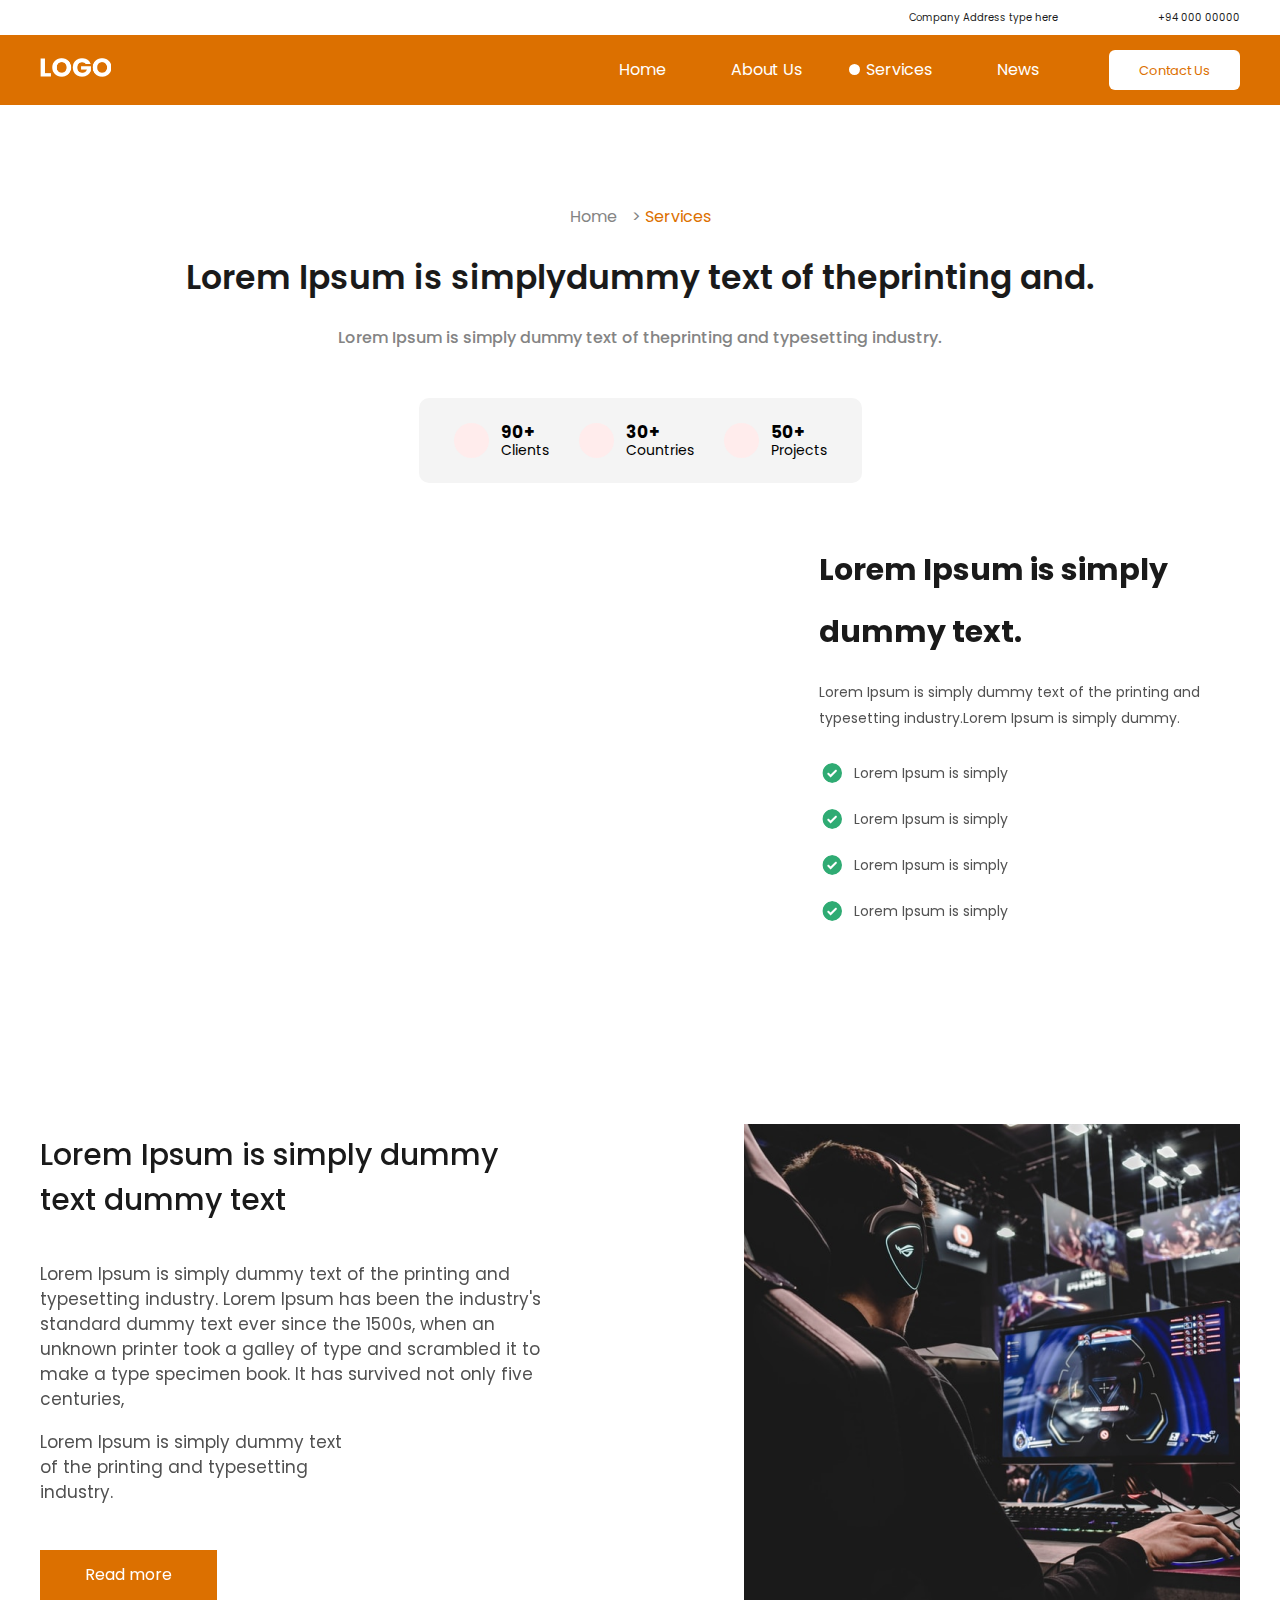
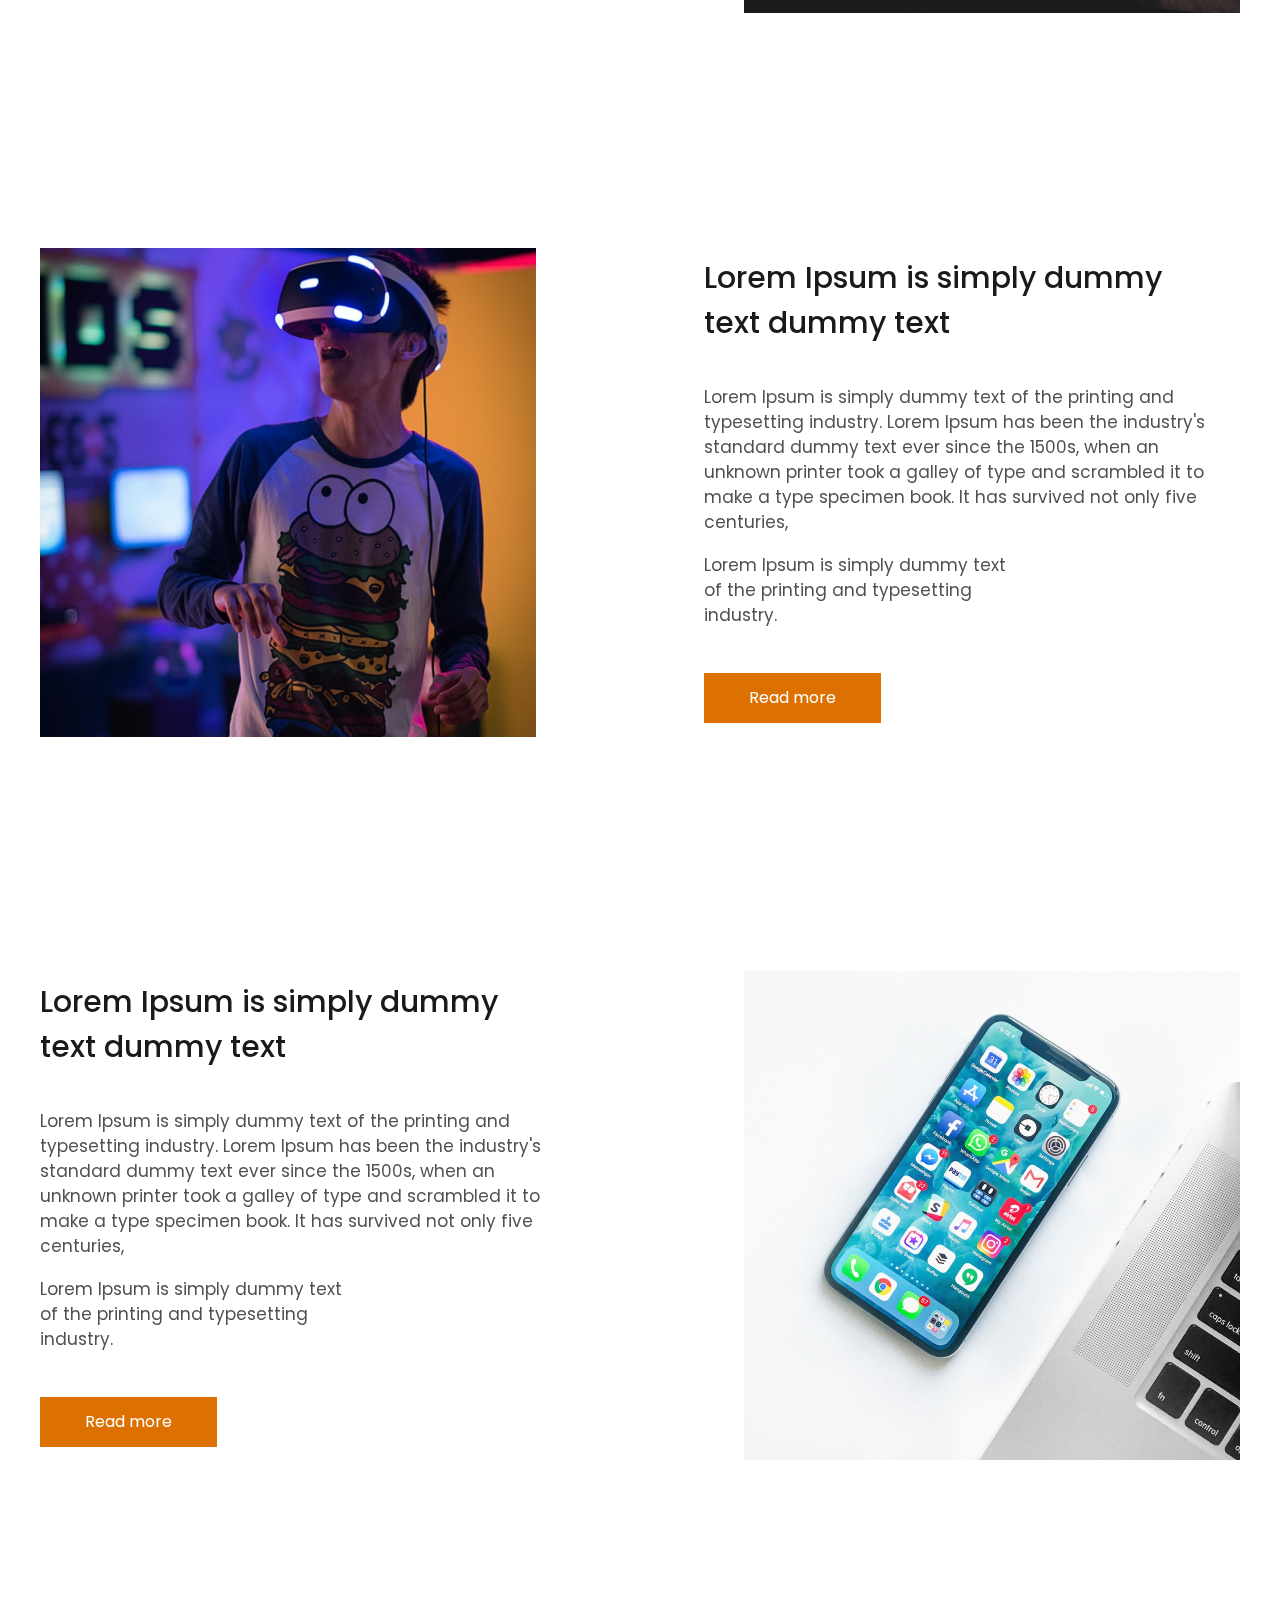
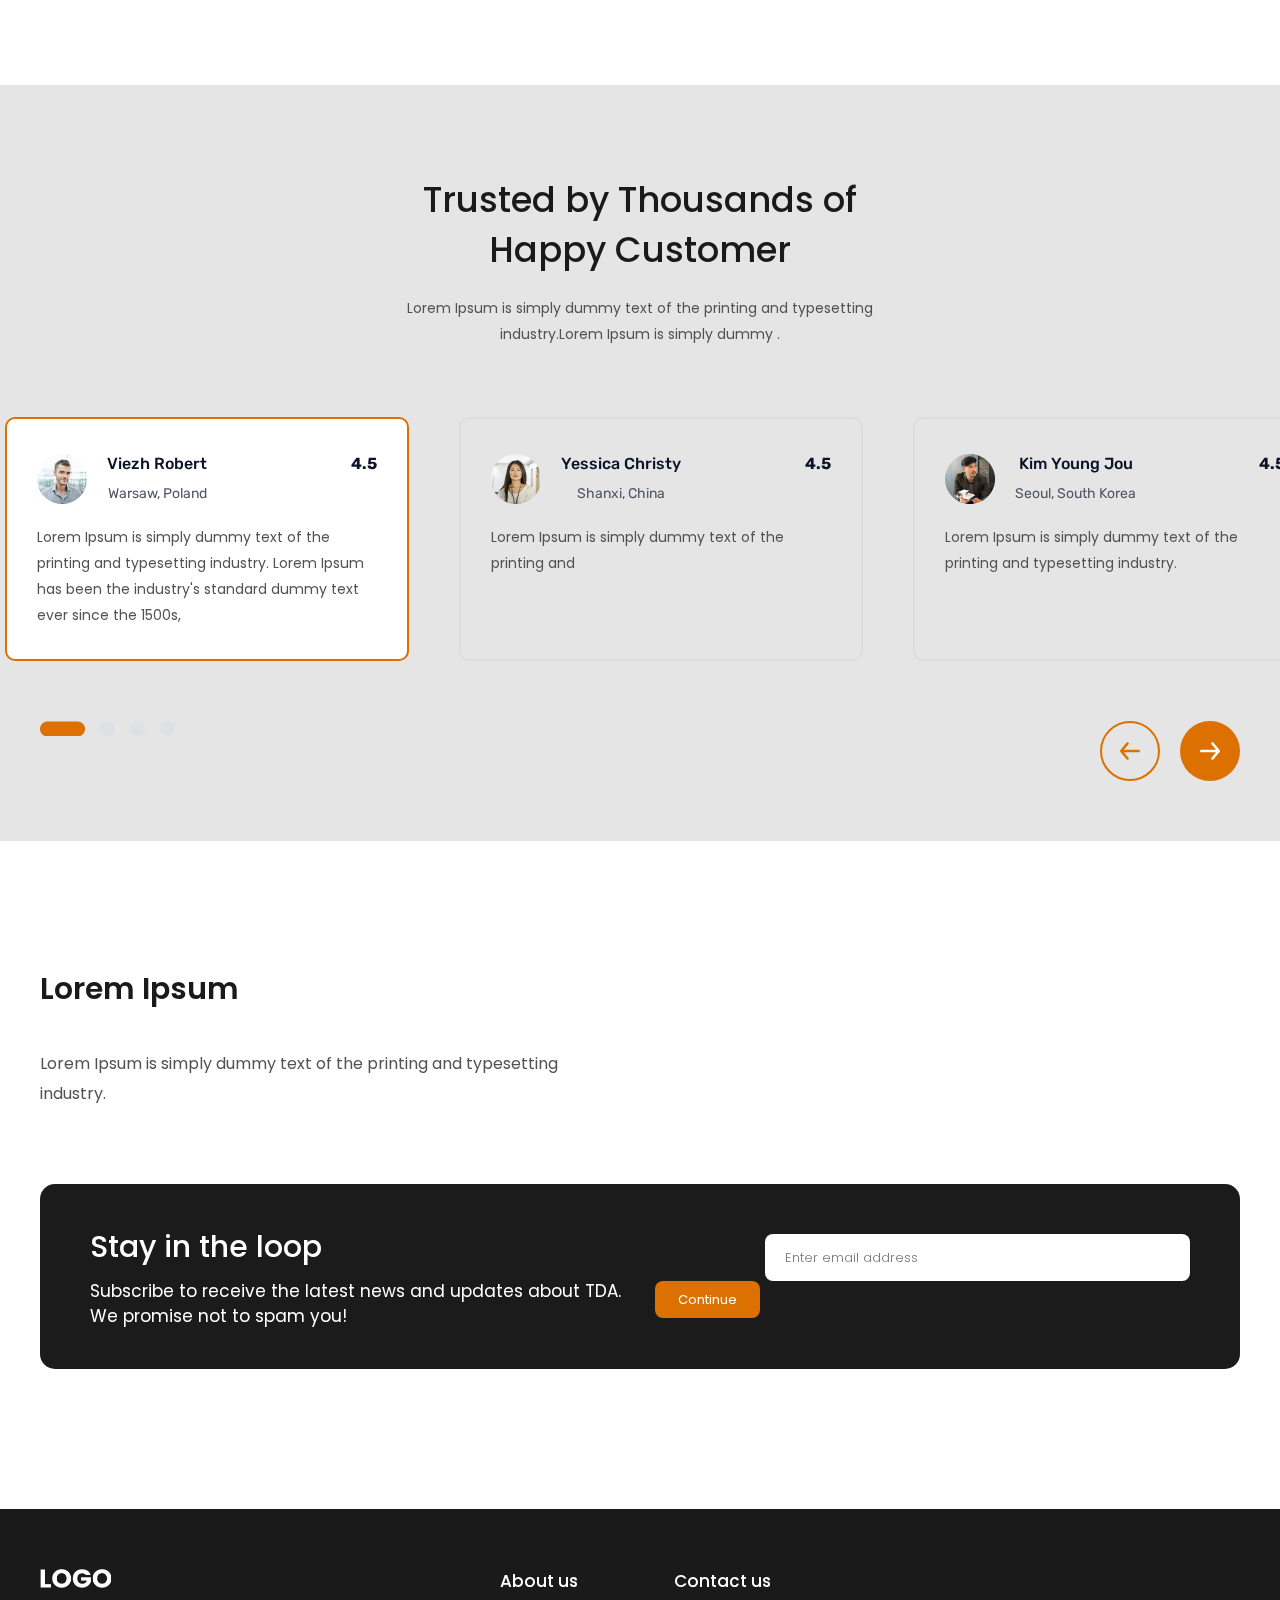
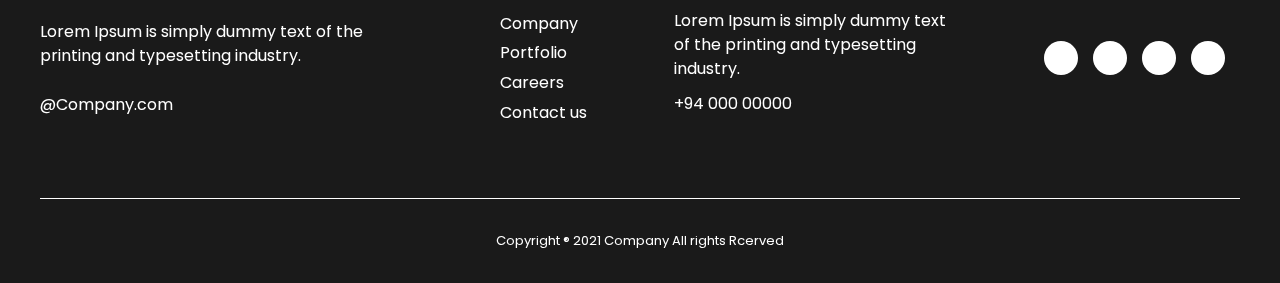
==== index.html @ 5f53004a "changes" ====
<!doctype html>
<html lang="en">
    <head>
        <meta charset="UTF-8">
        <meta name="viewport"
              content="width=device-width, user-scalable=no, initial-scale=1.0, maximum-scale=1.0, minimum-scale=1.0">
        <meta http-equiv="X-UA-Compatible" content="ie=edge">
        <title>DigitalAgency</title>
        <link rel="preconnect" href="https://fonts.googleapis.com">
        <link rel="preconnect" href="https://fonts.gstatic.com" crossorigin>
        <link href="https://fonts.googleapis.com/css2?family=Poppins:wght@300;400;500;600;700&family=Rubik:wght@300;400;500;700&display=swap" rel="stylesheet">
        <link rel="stylesheet" href="./styles/index.css">
        <link rel="stylesheet" href="https://use.fontawesome.com/releases/v5.15.4/css/all.css" integrity="sha384-DyZ88mC6Up2uqS4h/KRgHuoeGwBcD4Ng9SiP4dIRy0EXTlnuz47vAwmeGwVChigm" crossorigin="anonymous">
    </head>
    <body>
        <header>
            <div class="container contact">
                <div class="address">
                    <i class="fas fa-map-marker-alt"></i>

                    <span>
                        Company Address type here
                    </span>
                </div>

                <div class="phone">
                    <i class="fas fa-phone-alt"></i>

                    <a href="tel:+94 000 00000">+94 000 00000</a>
                </div>
            </div>

            <div class="wrapper-header">
                <div class="container">
                    <div class="main-header flex-sb">
                        <a href="index.html">
                            <img src="./images/logo.png" alt="logo">
                        </a>

                        <div class="header-right">
                            <nav>
                                <a href="#">
                                    <span>Home</span>
                                </a>

                                <a href="#">
                                    <span>About Us</span>
                                </a>

                                <a href="index.html">
                                    <span class="active">Services</span>
                                </a>

                                <a href="#">
                                    <span>News</span>
                                </a>
                            </nav>

                            <div class="contact-us">
                                <a href="contact-us.html">
                                    <span>Contact Us</span>
                                </a>
                            </div>

                            <div class="burger-menu">

                            </div>
                        </div>
                    </div>
                </div>
            </div>
        </header>

        <main>
            <div class="banner">
                <div class="breadcrumbs">
                    <a href="#">
                        <span>Home</span>
                    </a>
                    
                    <a class="active-breadcrumb" href="./index.html">
                        <span>Services</span>
                    </a>
                </div>
                
                
                <h1 class="services-banner-text">
                    <span>Lorem Ipsum is simply</span>
                    <span>dummy text of the</span>
                    <span>printing and.</span>
                </h1>
                
                
                <p class="services-banner-text">
                    <span>Lorem Ipsum is simply dummy text of the</span>
                    <span>printing and typesetting industry.</span>
                </p>
                
                <div class="banner-bottom">
                    <div class="banner-bottom-section">
                        <div class="banner-circle">
                            <i class="fas fa-user"></i>
                        </div>
                        
                        <div class="bottom-banner-text">
                            <strong>90+</strong>
                            
                            <span>Clients</span>
                        </div>
                    </div>
                    
                    <div class="banner-line">
                    
                    </div>
                    
                    <div class="banner-bottom-section">
                        <div class="banner-circle">
                            <i class="fas fa-map-marker-alt"></i>
                        </div>
        
                        <div class="bottom-banner-text">
                            <strong>30+</strong>
            
                            <span>Countries</span>
                        </div>
                    </div>
    
                    <div class="banner-line">
    
                    </div>
                    
                    <div class="banner-bottom-section">
                        <div class="banner-circle">
                            <i class="fas fa-server"></i>
                        </div>
        
                        <div class="bottom-banner-text">
                            <strong>50+</strong>
            
                            <span>Projects</span>
                        </div>
                    </div>
                </div>
            </div>

            <div class="container video-section flex-center">
                <div>
                    <iframe width="669" height="354" src="https://www.youtube.com/embed/3oaVsvqNaq0"
                            title="YouTube video player" frameborder="0"
                            allow="accelerometer; autoplay; clipboard-write; encrypted-media; gyroscope; picture-in-picture"
                            allowfullscreen>
                    </iframe>
                </div>

                <div class="video-section-text">
                    <h2 class="video-section-header flex-column">
                        <span>Lorem Ipsum is simply</span>
                        <span>dummy text.</span>
                    </h2>

                    <p class="flex-column">
                        <span>Lorem Ipsum is simply dummy text of the printing and</span>
                        <span>typesetting industry.Lorem Ipsum is simply dummy.</span>
                    </p>

                    <ul>
                        <li>Lorem Ipsum is simply</li>
                        <li>Lorem Ipsum is simply</li>
                        <li>Lorem Ipsum is simply</li>
                        <li>Lorem Ipsum is simply</li>
                    </ul>
                </div>
            </div>

            <div class="container articles">
                <div class="gaming-article">
                    <div class="article-text">
                        <h2>Lorem Ipsum is simply dummy text dummy text </h2>

                        <p>
                            Lorem Ipsum is simply dummy text of the printing and typesetting industry. Lorem Ipsum has been
                            the industry's standard dummy text ever since the 1500s, when an unknown printer took a galley
                            of type and scrambled it to make a type specimen book. It has survived not only five centuries,
                        </p>

                        <div class="bottom-article-text">
                            Lorem Ipsum is simply dummy text of the printing and typesetting industry.
                        </div>


                        <div class="flex-center read-more-button">
                            <a href="#">
                                <span>Read more</span>
                            </a>
                        </div>
                    </div>

                    <div class="article-image">
                        <img src="./images/gaming-image.png" alt="gaming-image">
                    </div>
                </div>

                <div class="vr-article">
                    <div class="article-image">
                        <img src="./images/vr-image.png" alt="vr-image">
                    </div>

                    <div class="article-text">
                        <h2>Lorem Ipsum is simply dummy text dummy text </h2>

                        <p>
                            Lorem Ipsum is simply dummy text of the printing and typesetting industry. Lorem Ipsum has been
                            the industry's standard dummy text ever since the 1500s, when an unknown printer took a galley
                            of type and scrambled it to make a type specimen book. It has survived not only five centuries,
                        </p>

                        <div class="bottom-article-text">
                            Lorem Ipsum is simply dummy text of the printing and typesetting industry.
                        </div>

                        <div class="flex-center read-more-button">
                            <a href="#">
                                <span>Read more</span>
                            </a>
                        </div>
                    </div>
                </div>

                <div class="iphone-article">
                    <div class="article-text">
                        <h2>Lorem Ipsum is simply dummy text dummy text </h2>

                        <p>
                            Lorem Ipsum is simply dummy text of the printing and typesetting industry. Lorem Ipsum has been
                            the industry's standard dummy text ever since the 1500s, when an unknown printer took a galley
                            of type and scrambled it to make a type specimen book. It has survived not only five centuries,
                        </p>

                        <div class="bottom-article-text">
                            Lorem Ipsum is simply dummy text of the printing and typesetting industry.
                        </div>

                        <div class="flex-center read-more-button">
                            <a href="#">
                                <span>Read more</span>
                            </a>
                        </div>
                    </div>

                    <div class="article-image">
                        <img src="./images/iphone-image.png" alt="iphone-image">
                    </div>
                </div>
            </div>

            <div class="wrapper-trusted">
                <div class="container trusted">
                    <div class="trusted-text">
                        <h2>Trusted by Thousands of Happy Customer</h2>

                        <p>
                            Lorem Ipsum is simply dummy text of the printing and typesetting industry.Lorem Ipsum is simply
                            dummy .
                        </p>
                    </div>

                    <div class="trusted-slider">
                        <div class="slider-element active-slider">
                            <div class="slider-element-top">
                                <div class="slider-element-header flex-sb">
                                    <img src="./images/viezh-robert.png" alt="viezh-robert">

                                    <div class="slider-element-header-text">
                                        <strong>Viezh Robert</strong>

                                        <span>Warsaw, Poland</span>
                                    </div>
                                </div>

                                <div class="slider-stars">
                                    <strong>4.5</strong>

                                    <i class="fas fa-star"></i>
                                </div>
                            </div>

                            <p>
                                Lorem Ipsum is simply dummy text of the printing and typesetting industry. Lorem Ipsum
                                has been the industry's standard dummy text ever since the 1500s,
                            </p>
                        </div>

                        <div class="slider-element">
                            <div class="slider-element-top">
                                <div class="slider-element-header flex-sb">
                                    <img src="./images/yessica-christy.png" alt="yessica-christy">

                                    <div class="slider-element-header-text">
                                        <strong>Yessica Christy</strong>

                                        <span>Shanxi, China</span>
                                    </div>
                                </div>

                                <div class="slider-stars">
                                    <strong>4.5</strong>

                                    <i class="fas fa-star"></i>
                                </div>
                            </div>

                            <p>
                                Lorem Ipsum is simply dummy text of the printing and
                            </p>
                        </div>

                        <div class="slider-element">
                            <div class="slider-element-top">
                                <div class="slider-element-header flex-sb">
                                    <img src="./images/kim-young-jou.png" alt="kim-young-jou">

                                    <div class="slider-element-header-text">
                                        <strong>Kim Young Jou</strong>

                                        <span>Seoul, South Korea</span>
                                    </div>
                                </div>

                                <div class="slider-stars">
                                    <strong>4.5</strong>

                                    <i class="fas fa-star"></i>
                                </div>
                            </div>

                            <p>
                                Lorem Ipsum is simply dummy text of the printing and typesetting industry.
                            </p>
                        </div>
                    </div>

                    <div class="slider-nav">
                        <div class="slider-dots">
                            <img src="./images/active-slider.png" alt="active-slider">

                            <div class="slider-dot">

                            </div>

                            <div class="slider-dot">

                            </div>

                            <div class="slider-dot">

                            </div>
                        </div>

                        <div class="slider-arrows">
                            <div class="left-arrow">
                                <img src="./images/arrow-left.png" alt="arrow-left">
                            </div>

                            <div class="right-arrow">
                                <img src="./images/arrow-right.png" alt="arrow-right">
                            </div>
                        </div>
                    </div>
                </div>
            </div>

            <div class="stay-in-the-loop container">
                <h2>Lorem Ipsum</h2>

                <p>
                    Lorem Ipsum is simply dummy text of the printing and typesetting industry.
                </p>

                <div class="subscribe-field">
                    <div>
                        <h2>Stay in the loop</h2>

                        <p>
                            Subscribe to receive the latest news and updates about TDA.
                            We promise not to spam you!
                        </p>
                    </div>

                    <div class="input-with-button">
                        <form action="">
                            <input type="email" placeholder="Enter email address">

                            <button type="button">
                                Continue
                            </button>
                        </form>
                    </div>
                </div>
            </div>
        </main>

        <footer class="footer-wrapper">
            <div class="container">
                <div class="main-footer">
                    <div class="footer-logo flex-column">
                        <a href="index.html">
                            <img src="./images/logo.png" alt="logo">
                        </a>

                        <p>
                            Lorem Ipsum is simply dummy text of the printing and typesetting industry.
                        </p>

                        <span>
                        @Company.com
                    </span>
                    </div>

                    <div class="footer-about-us flex-column">
                        <h3>About us</h3>

                        <a href="#">Company</a>

                        <a href="#">Portfolio</a>

                        <a href="#">Careers</a>

                        <a href="contact-us.html">Contact us</a>
                    </div>

                    <div class="footer-contact-us flex-column">
                        <h3>Contact us</h3>

                        <p>
                            Lorem Ipsum is simply dummy text of the printing and typesetting industry.
                        </p>

                        <a href="tel:+94 000 00000">+94 000 00000</a>
                    </div>

                    <div class="social-media flex-sb">
                        <div class="social-media-bubble">
                            <a target="_blank" href="https://www.facebook.com/">
                                <i class="fab fa-facebook-f"></i>
                            </a>
                        </div>

                        <div class="social-media-bubble">
                            <a target="_blank" href="https://www.instagram.com/?hl=ru">
                                <i class="fab fa-instagram"></i>
                            </a>
                        </div>

                        <div class="social-media-bubble">
                            <a target="_blank" href="https://twitter.com/?lang=ru">
                                <i class="fab fa-twitter"></i>
                            </a>
                        </div>

                        <div class="social-media-bubble">
                            <a target="_blank" href="https://www.linkedin.com/feed/">
                                <i class="fab fa-linkedin-in"></i>
                            </a>
                        </div>
                    </div>
                </div>

                <div class="footer-copyright">
                    <span>
                        Copyright ® 2021 Company All rights Rcerved
                    </span>
                </div>
            </div>
        </footer>
    </body>
</html>
---- styles/index.css ----
@import "normalize.css";
@import "general.css";
@import "variables.css";
@import "header.css";
@import "main.css";
@import "footer.css";
@import "contact-us.css";
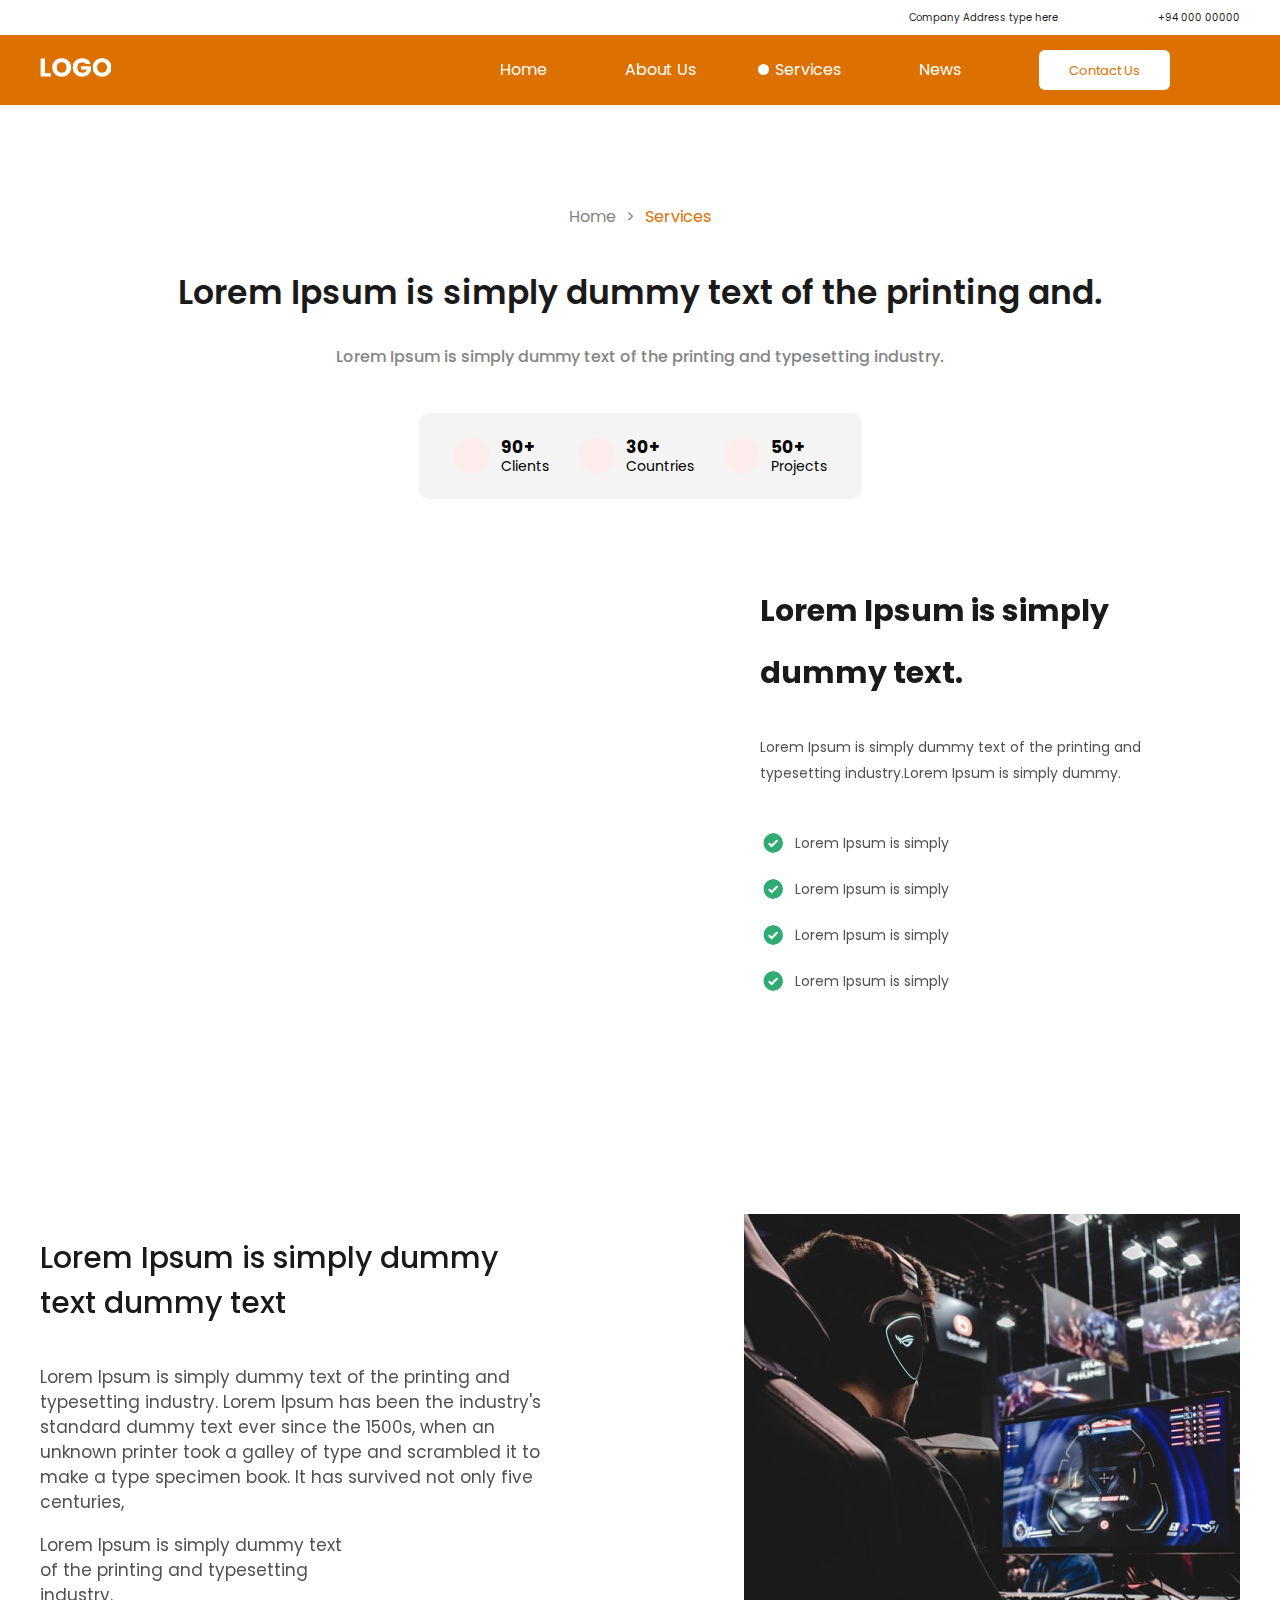
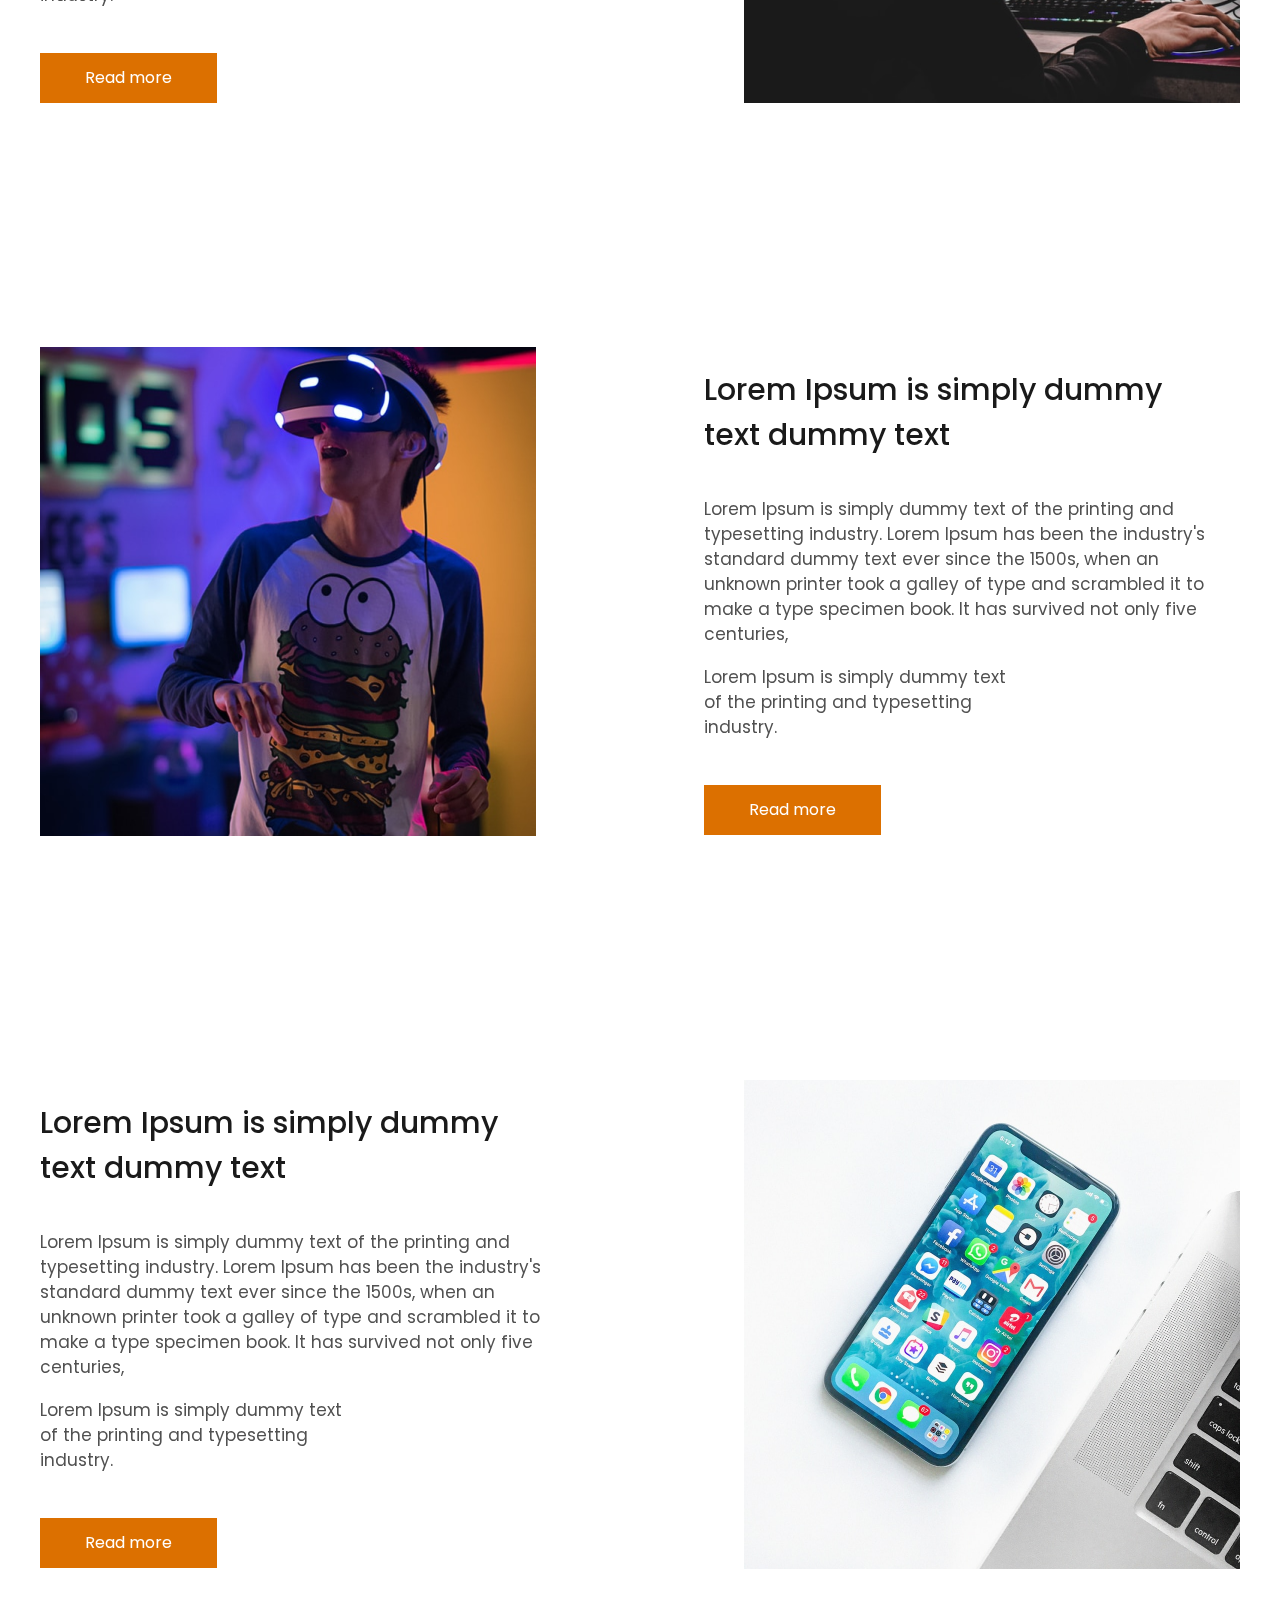
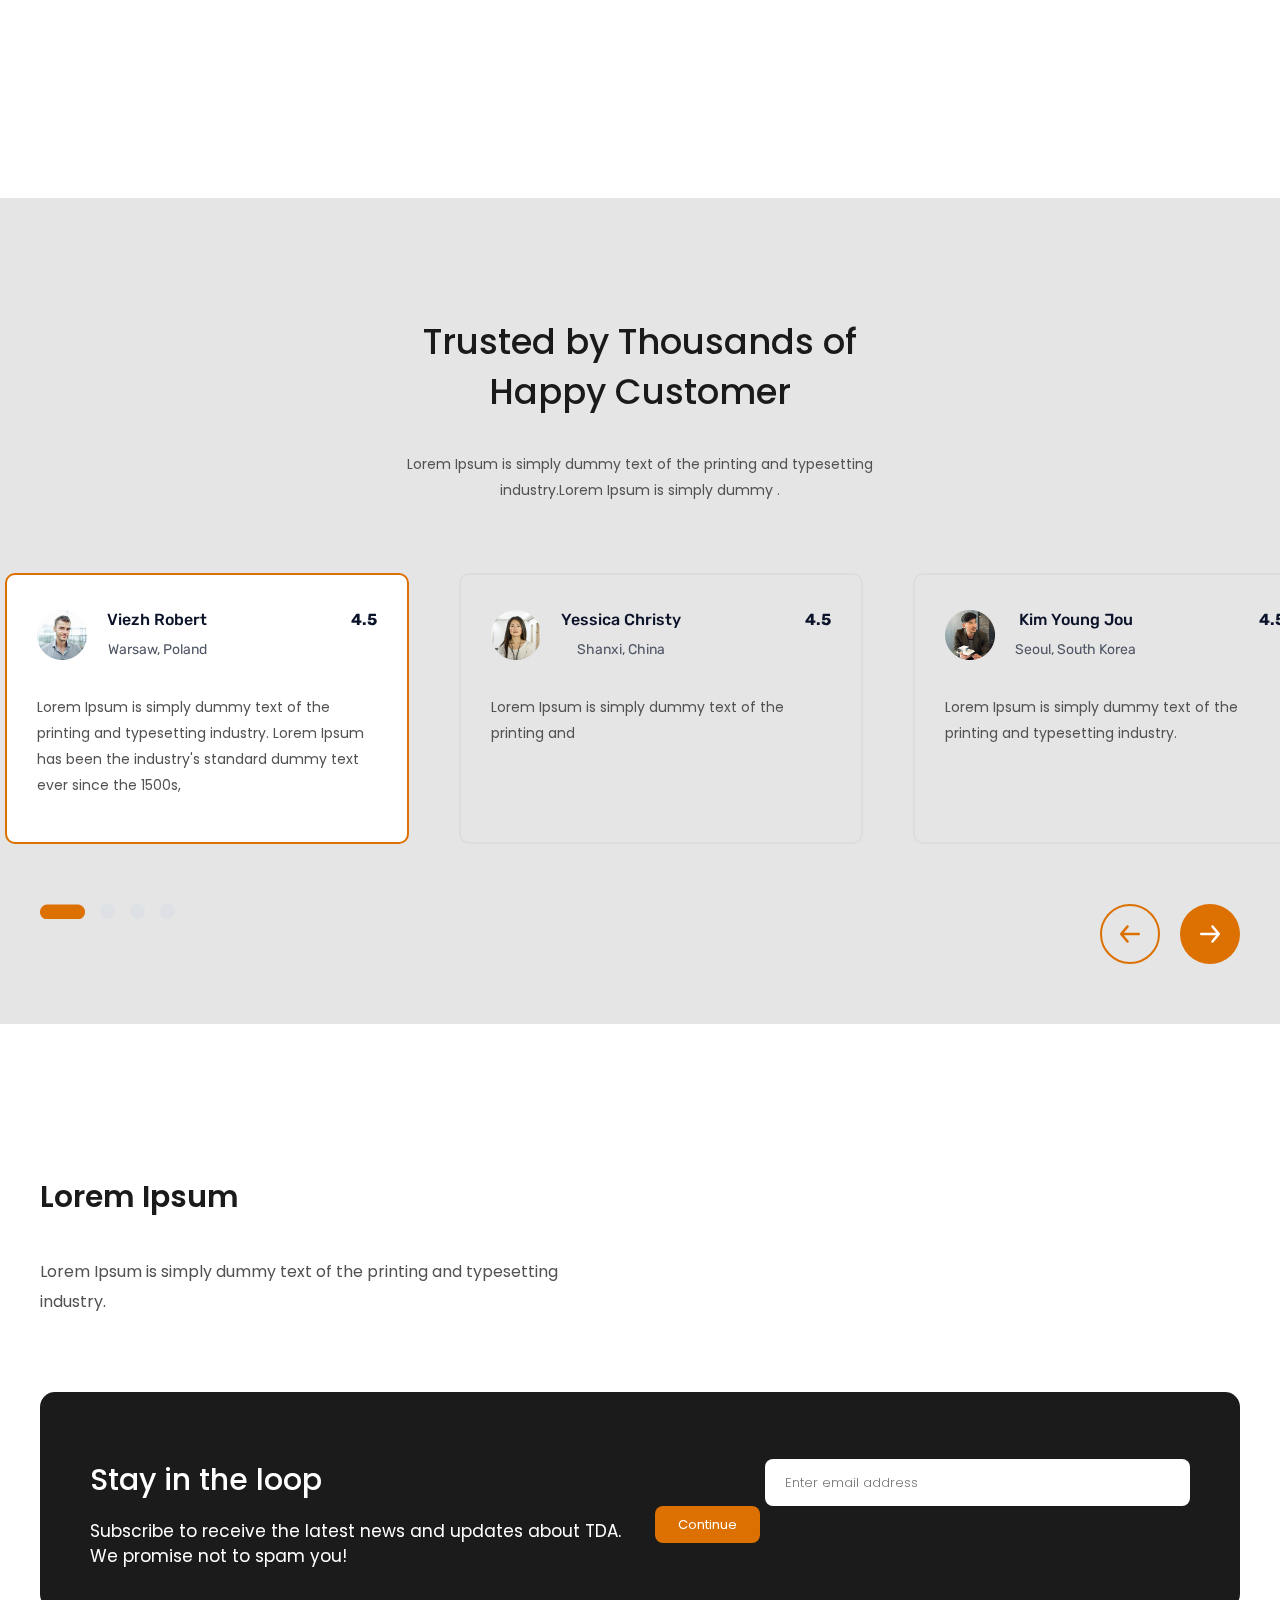
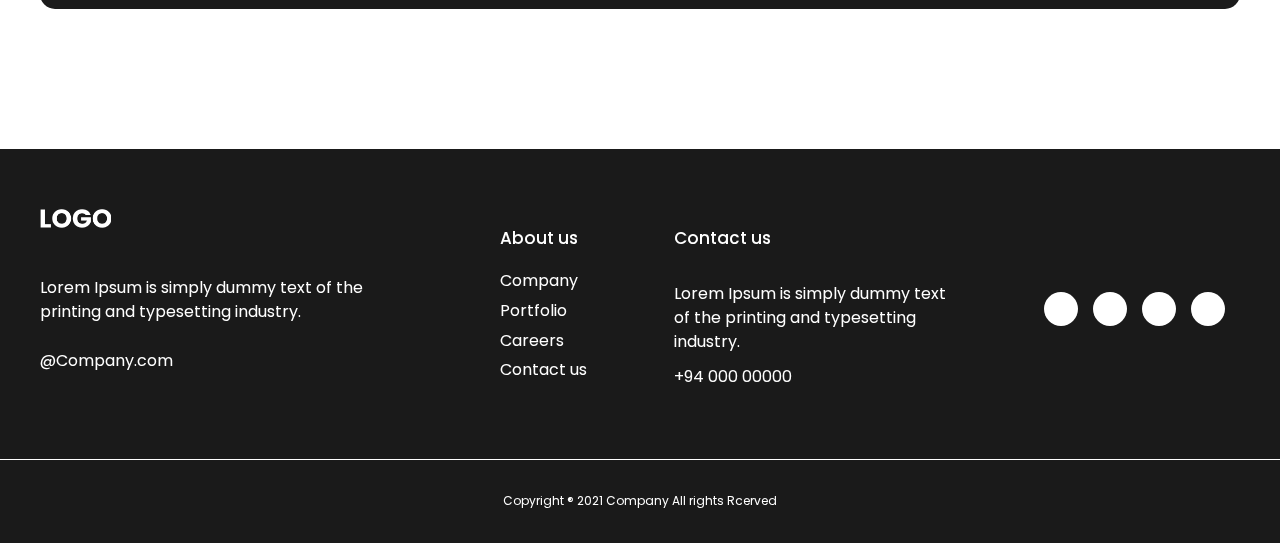
==== commit f8cbcb61: "test" ====
--- a/index.html
+++ b/index.html
@@ -54,13 +54,13 @@
                                 <a href="#">
                                     <span>News</span>
                                 </a>
+
+                                <div class="contact-us">
+                                    <a href="contact-us.html">
+                                        <span>Contact Us</span>
+                                    </a>
+                                </div>
                             </nav>
-
-                            <div class="contact-us">
-                                <a href="contact-us.html">
-                                    <span>Contact Us</span>
-                                </a>
-                            </div>
 
                             <div class="burger-menu">
 
@@ -75,7 +75,7 @@
             <div class="banner">
                 <div class="breadcrumbs">
                     <a href="#">
-                        <span>Home</span>
+                        <span class="bread-home">Home</span>
                     </a>
                     
                     <a class="active-breadcrumb" href="./index.html">
@@ -84,16 +84,12 @@
                 </div>
                 
                 
-                <h1 class="services-banner-text">
-                    <span>Lorem Ipsum is simply</span>
-                    <span>dummy text of the</span>
-                    <span>printing and.</span>
+                <h1>
+                    Lorem Ipsum is simply dummy text of the printing and.
                 </h1>
-                
-                
+
                 <p class="services-banner-text">
-                    <span>Lorem Ipsum is simply dummy text of the</span>
-                    <span>printing and typesetting industry.</span>
+                    Lorem Ipsum is simply dummy text of the printing and typesetting industry.
                 </p>
                 
                 <div class="banner-bottom">
@@ -109,9 +105,7 @@
                         </div>
                     </div>
                     
-                    <div class="banner-line">
-                    
-                    </div>
+                    <div class="banner-line"></div>
                     
                     <div class="banner-bottom-section">
                         <div class="banner-circle">
@@ -268,7 +262,7 @@
                         <div class="slider-element active-slider">
                             <div class="slider-element-top">
                                 <div class="slider-element-header flex-sb">
-                                    <img src="./images/viezh-robert.png" alt="viezh-robert">
+                                    <img src="./images/viezh-robert.png" alt="viezh robert">
 
                                     <div class="slider-element-header-text">
                                         <strong>Viezh Robert</strong>
@@ -293,7 +287,7 @@
                         <div class="slider-element">
                             <div class="slider-element-top">
                                 <div class="slider-element-header flex-sb">
-                                    <img src="./images/yessica-christy.png" alt="yessica-christy">
+                                    <img src="./images/yessica-christy.png" alt="yessica christy">
 
                                     <div class="slider-element-header-text">
                                         <strong>Yessica Christy</strong>
@@ -317,7 +311,7 @@
                         <div class="slider-element">
                             <div class="slider-element-top">
                                 <div class="slider-element-header flex-sb">
-                                    <img src="./images/kim-young-jou.png" alt="kim-young-jou">
+                                    <img src="./images/kim-young-jou.png" alt="kim young jou">
 
                                     <div class="slider-element-header-text">
                                         <strong>Kim Young Jou</strong>
@@ -411,9 +405,9 @@
                             Lorem Ipsum is simply dummy text of the printing and typesetting industry.
                         </p>
 
-                        <span>
-                        @Company.com
-                    </span>
+                        <a href="mailto:@Company.com">
+                            @Company.com
+                        </a>
                     </div>
 
                     <div class="footer-about-us flex-column">
@@ -464,12 +458,10 @@
                         </div>
                     </div>
                 </div>
-
-                <div class="footer-copyright">
-                    <span>
-                        Copyright ® 2021 Company All rights Rcerved
-                    </span>
-                </div>
+            </div>
+
+            <div class="footer-copyright">
+                Copyright ® 2021 Company All rights Rcerved
             </div>
         </footer>
     </body>
